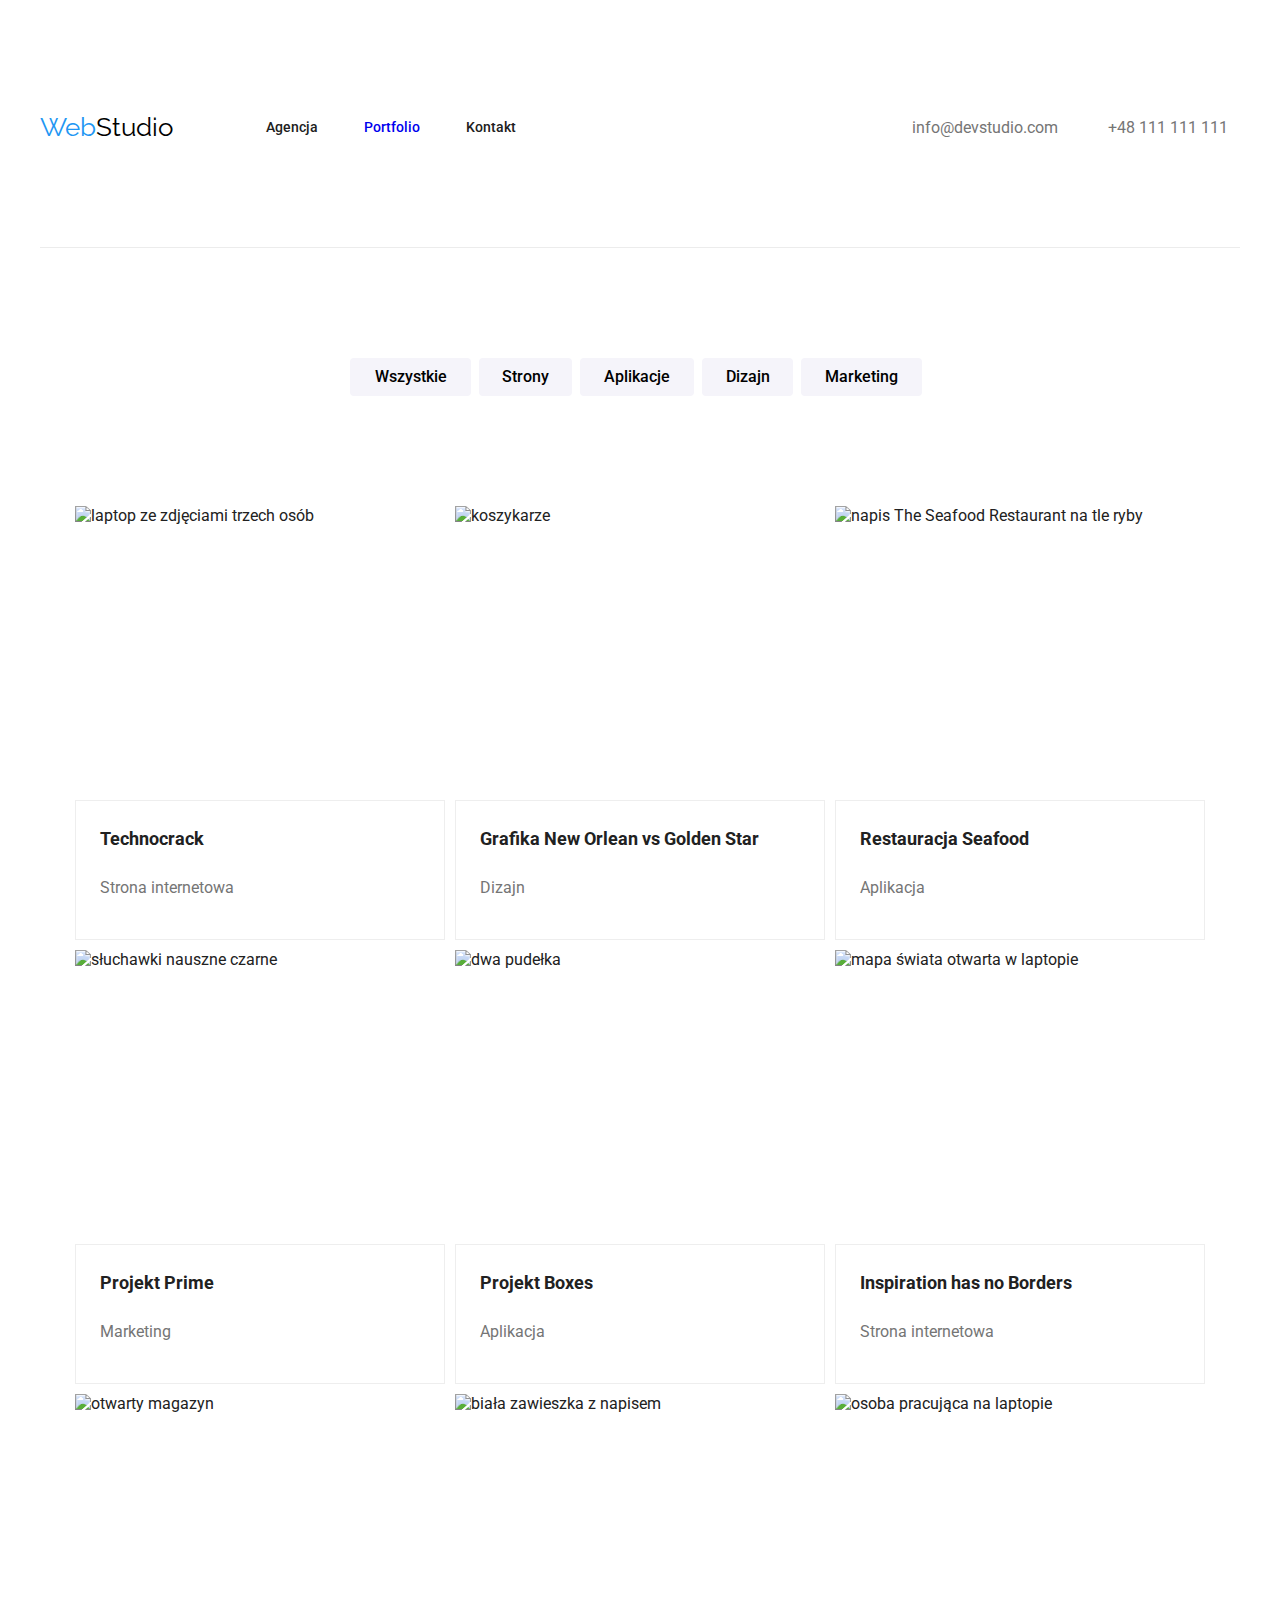
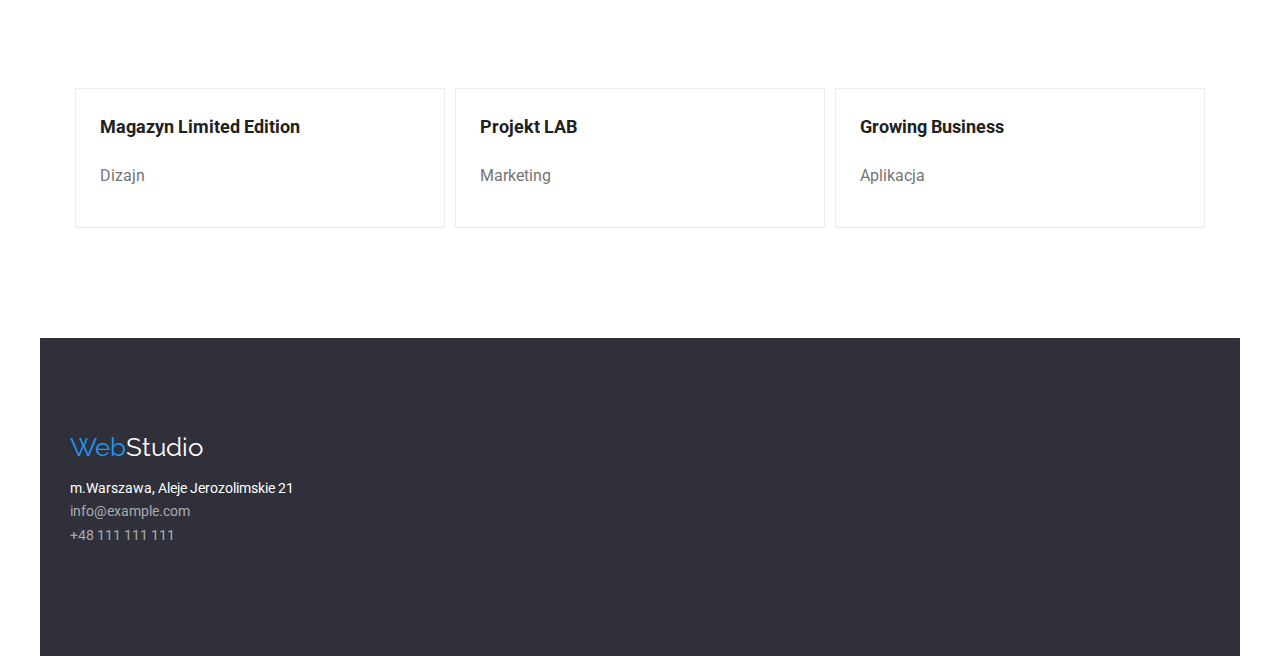
==== portfolio.html @ fbffecd2 "29.05" ====
<!DOCTYPE html>
<html lang="en">
  <head>
    <meta charset="UTF-8" />
    <meta http-equiv="X-UA-Compatible" content="IE=edge" />
    <meta name="viewport" content="width=device-width, initial-scale=1.0" />
    <link rel="stylesheet" href="node_modules/modern-normalize/modern-normalize.css">
    <link rel="preconnect" href="https://fonts.googleapis.com" />
    <link rel="preconnect" href="https://fonts.gstatic.com" crossorigin />
    <link
      href="https://fonts.googleapis.com/css2?family=Raleway:wght@700&family=Roboto:wght@400;500;700;900&display=swap"
      rel="stylesheet"
    />
    <link rel="stylesheet" href="./css/styles.css" />
    <title>Portfolio</title>
  </head>
  <body>
    <header class="header container section">
      <nav class="navigation">
        <a href="index.html" class="logotype link"><span class="highlight">Web</span>Studio</a>
        <ul class="navigation-items">
          <li class="navigation-item"><a href="" class="link">Agencja</a></li>
          <li class="navigation-item"><a href="portfolio.html" class="link">Portfolio</a></li>
          <li class="navigation-item"><a href="" class="link">Kontakt</a></li>
        </ul>
      </nav>
      <ul class="header-contact">
        <li class="contact-item1"><a href="mailto:info@devstudio.com" class="link contact">info@devstudio.com</a></li>
        <li class="contact-item2"><a href="tel:+48111111111" class="link contact">+48 111 111 111</a></li>
      </ul>
    </header>
    <section class="container section">
      <ul class="filter">
        <li><button class="filter-button filter1" type="button">Wszystkie</button></li>
        <li><button class="filter-button filter2" type="button">Strony</button></li>
        <li><button class="filter-button filter3" type="button">Aplikacje</button></li>
        <li><button class="filter-button filter4" type="button">Dizajn</button></li>
        <li><button class="filter-button filter5" type="button">Marketing</button></li>
      </ul>
    </section>
    <section class="offer container">
      <ul class="offer-class">
        <li class="offer-class-item">
          <figure class="offer-class-img">
            <img class="offer-image"
              src="https://raw.githubusercontent.com/LuizaRaczylo/goit-markup-hw-02/main/images/people.jpg"
              alt="laptop ze zdjęciami trzech osób"
              width="370"
              height="294"
            />
            <figcaption>
              <span class="offer-item">Technocrack</span>
              <p class="offer-category">Strona internetowa</p>
            </figcaption>
          </figure>
        </li>
        <li class="offer-class-item">
          <figure class="offer-class-img">
            <img class="offer-image"
              src="https://raw.githubusercontent.com/LuizaRaczylo/goit-markup-hw-02/main/images/basket.jpg"
              alt="koszykarze"
              width="370"
              height="294"
            />
            <figcaption>
              <span class="offer-item">Grafika New Orlean vs Golden Star</span>
              <p class="offer-category">Dizajn</p>
            </figcaption>
          </figure>
        </li>
        <li class="offer-class-item">
          <figure class="offer-class-img">
            <img class="offer-image"
              src="https://raw.githubusercontent.com/LuizaRaczylo/goit-markup-hw-02/main/images/seafood.jpg"
              alt="napis The Seafood Restaurant na tle ryby"
              width="370"
              height="294"
            />
            <figcaption>
              <span class="offer-item">Restauracja Seafood</span>
              <p class="offer-category">Aplikacja</p>
            </figcaption>
          </figure>
        </li>
        <li class="offer-class-item">
          <figure class="offer-class-img">
            <img class="offer-image"
              src="https://raw.githubusercontent.com/LuizaRaczylo/goit-markup-hw-02/main/images/prime.jpg"
              alt="słuchawki nauszne czarne"
              width="370"
              height="294"
            />
            <figcaption>
              <span class="offer-item">Projekt Prime</span>
              <p class="offer-category">Marketing</p>
            </figcaption>
          </figure>
        </li>
        <li class="offer-class-item">
          <figure class="offer-class-img">
            <img class="offer-image"
              src="https://raw.githubusercontent.com/LuizaRaczylo/goit-markup-hw-02/main/images/boxes.jpg"
              alt="dwa pudełka"
              width="370"
              height="294"
            />
            <figcaption>
              <span class="offer-item">Projekt Boxes</span>
              <p class="offer-category">Aplikacja</p>
            </figcaption>
          </figure>
        </li>
        <li class="offer-class-item">
          <figure class="offer-class-img">
            <img class="offer-image"
              src="https://raw.githubusercontent.com/LuizaRaczylo/goit-markup-hw-02/main/images/map.jpg"
              alt="mapa świata otwarta w laptopie"
              width="370"
              height="294"
            />
            <figcaption>
              <span class="offer-item">Inspiration has no Borders</span>
              <p class="offer-category">Strona internetowa</p>
            </figcaption>
          </figure>
        </li>
        <li class="offer-class-item">
          <figure class="offer-class-img">
            <img class="offer-image"
              src="https://raw.githubusercontent.com/LuizaRaczylo/goit-markup-hw-02/main/images/magazyn.jpg"
              alt="otwarty magazyn"
              width="370"
              height="294"
            />
            <figcaption>
              <span class="offer-item">Magazyn Limited Edition</span>
              <p class="offer-category">Dizajn</p>
            </figcaption>
          </figure>
        </li>
        <li class="offer-class-item">
          <figure class="offer-class-img">
            <img class="offer-image"
              src="https://raw.githubusercontent.com/LuizaRaczylo/goit-markup-hw-02/main/images/lab.jpg"
              alt="biała zawieszka z napisem"
              width="370"
              height="294"
            />
            <figcaption>
              <span class="offer-item">Projekt LAB</span>
              <p class="offer-category">Marketing</p>
            </figcaption>
          </figure>
        </li>
        <li class="offer-class-item">
          <figure class="offer-class-img">
            <img class="offer-image"
              src="https://raw.githubusercontent.com/LuizaRaczylo/goit-markup-hw-02/main/images/laptop.jpg"
              alt="osoba pracująca na laptopie"
              width="370"
              height="294"
            />
            <figcaption>
              <span class="offer-item">Growing Business</span>
              <p class="offer-category">Aplikacja</p>
            </figcaption>
          </figure>
        </li>
      </ul>
    </section>

   <footer class="footer container section">
      <a href="index.html" class="footer-link"><span class="highlight">Web</span>Studio</a>
      <address class="footer-address">
        <ul>
          <li>m.Warszawa, Aleje Jerozolimskie 21</li>
          <li><a href="mailto:info@example.com" class="link">info@example.com</a></li>
          <li><a href="tel:+48111111111" class="link">+48 111 111 111</a></li>
        </ul>
      </address>
    </footer>
  </body>
</html>
---- css/styles.css ----
*,
*::before,
*::after {
    box-sizing: border-box;
}
body {
    font-family: 'Roboto', sans-serif;
    font-weight: 400, 500, 700, 900;
    color:#212121;
}
:root {
    --brand-color: #2196F3;
    --detail-color: #757575;
    --bright-color: #FFFFFF;
    --body-color: #2F303A;
    --detail-font: 14px;
    --subject-font: 16px;
}
h1, h2, h3, {
    margin: 0;
    padding: 0;
}
ul {
    padding: 0;
}
.container {
    width: 1200px;
    margin: 0 auto;
}
.section {
    padding-top: 94px;
    padding-bottom: 94px;
}
.header {
    display: flex;
    background: var(--bright-color);
    border-bottom: 1px solid #ECECEC;
}
.header .navigation {
    display: flex;
    align-items: center;
    justify-content: space-between;
}
.header-contact {
    display: flex; 
    align-items: center;
    margin-left: auto;
    margin-right: 12px;
}
.contact-item1 {
    margin-right: 50px;
}
.logotype, .footer-link {
    font-family: 'Raleway', sans-serif;
    font-size: 26px;
    line-height: 1.19;
}
.logotype {
    color: #000000;
    margin-right: 93px;
}
.highlight {
    color: var(--brand-color);
}
.footer-link {
    color: var(--bright-color);
}
ul {
    list-style-type: none;
}
.link, .footer-link {
    text-decoration: none;
}
.navigation-items {
    font-weight: 500;
    font-size: var(--detail-font);
    line-height: 1.14;
    display: flex;
    justify-content: space-between;
}
.navigation-item {
    margin-right: 46px;
}
.navigation-items .link:visited {
    color:#212121;
}
.link:hover,
.link:focus,
.footer-link:hover,
.footer-link:focus,
.footer-address .link:hover,
.footer-address .link:focus,
.navigation-items .link:hover,
.navigation-items .link:focus {
    color: var(--brand-color);
}
.footer-address .link,
.footer-address .link:visited {
    color: #FFFFFF99;
}
.contact,
.contact .link:visited {
    color: var(--detail-color);
}
.head {
    background-color: var(--body-color);
    display: flex;
    flex-direction: column;
    justify-content: center;
    align-items: center;
}
.head-title {
    font-size: 44px;
    line-height: 1.36;
    text-shadow: 0px 4px 4px 0px #000000 25%;
    max-width: 600px;
    text-align: center;
}
.head> .head-button,
.head>.head-button:active {
    background-color: var(--brand-color);
    width: 200px;
    height: 50px;
    font-size: var(--subject-font);
    font-weight: 700;
    line-height: 1.875;
    border: none;
    border-radius: 4px;
}
.head-title, .head-button {
    color: var(--bright-color);
}
/* lorem ipsum */
.contents-title {
    font-size: var(--detail-font);
    line-height: 1.14;
}
.contents-text {
    color: var(--detail-color);
    font-size: var(--detail-font);
    line-height: 1.71;
}
.contents-items {
    display: flex;
    justify-content: center;
    align-items: center;
    padding-left: 30px;
    padding-right: 30px;
}
.contents-items li {
    width: 270px;
    margin-right: 15px;
    margin-left: 15px;
}
/* czym się zajmujemy */
.expansion-title, .team-title {
    font-size: 36px;
    line-height: 1.16;
    display: flex;
    justify-content: center;
}
.expansion-img {
    display: flex;
    justify-content: space-evenly;
}
/* nasz zespół */
.team {
    background-color: #F5F4FA;
}
.team-name {
    font-size: var(--subject-font);
    line-height: 1.17;
    text-align: center;
}
.team-name-line1 {
    color: #212121;
    font-weight: 500;
    padding-top: 30px;
}
.team-name-line2 {
    color: var(--detail-color);
    font-size: var(--subject-font);
    padding-bottom: 30px;
}
.team-item {
    margin: 0;
    width: 270px;
    background-color: #FFFFFF;
    border-bottom-right-radius: 4px;
    border-bottom-left-radius: 4px;
    box-shadow: 0px 2px rgba(0, 0, 0, 0.2), 0px 1px rgba(0, 0, 0, 0.14), 0px 1px rgba(0, 0, 0, 0.12)
}
.team-image {
    display: block;
}
.team-items {
    display: flex;
    justify-content: space-evenly;
    margin-left: 15px;
    margin-right: 15px;
}
.team-items li {
    width: 270px;
}
/* stopka*/
.footer {
    background-color: var(--body-color);
}
.footer-address {
    color: var(--bright-color);
    font-style: normal;
    font-size: var(--detail-font);
    line-height: 1.71;
    margin-left: 30px;
}
.footer-link {
    margin-left: 30px;
}
/* portfolio - przyciski z filtrami*/
.filter-button {
    background-color: #F5F4FA;
    font-family: Roboto;
    font-size: var(--subject-font);
    font-weight: 500;
    border: none;
    padding: 6px 22px;
    cursor: pointer;
    background: #F5F4FA;
    border-radius: 4px;
    line-height: 1.6;
}
.filter {
    display: flex;
    justify-content: center;
}
.filter1, .filter5 {
    width: 121px;
    margin-right: 8px;
}
.filter2 {
    width: 93px;
    margin-right: 8px;
}
.filter3 {
    width: 114px;
    margin-right: 8px;
}
.filter4 {
    width: 91px;
    margin-right: 8px;
}
[type=button]:hover,
[type=button]:active {
    background-color: var(--brand-color);
    color: var(--bright-color);
    background: var(--brand-color);
    box-shadow: 0px 3px 1px rgba(0, 0, 0, 0.1), 0px 1px 2px rgba(0, 0, 0, 0.08),
        0px 2px 2px rgba(0, 0, 0, 0.12);
    border-radius: 4px;
    cursor: pointer;
}
/*sitka z ofertą*/
.offer {
    padding-bottom: 94px;
}
.offer-item {
    color: #212121;
    font-weight: 700;
    font-size: 18px;
    line-height: 2;
}
.offer-class {
    display: flex;
    justify-content: center;
    align-content: center;
    flex-wrap: wrap;
    margin-left: -10px;
    margin-top: -10px;
}
.offer-class-item {
    width: 370px;    
    margin-left: 10px;
    margin-top: 10px;

}
.offer-class-img {
    margin: 0;
}
.offer-category {
    color: var(--detail-color);
    font-size: var(--subject-font);
    line-height: 1.875;
}
.offer-image{
    display: block;
}
.offer-class-img figcaption {
    padding: 20px 24px;
    border: 1px solid #EEEEEE;
}
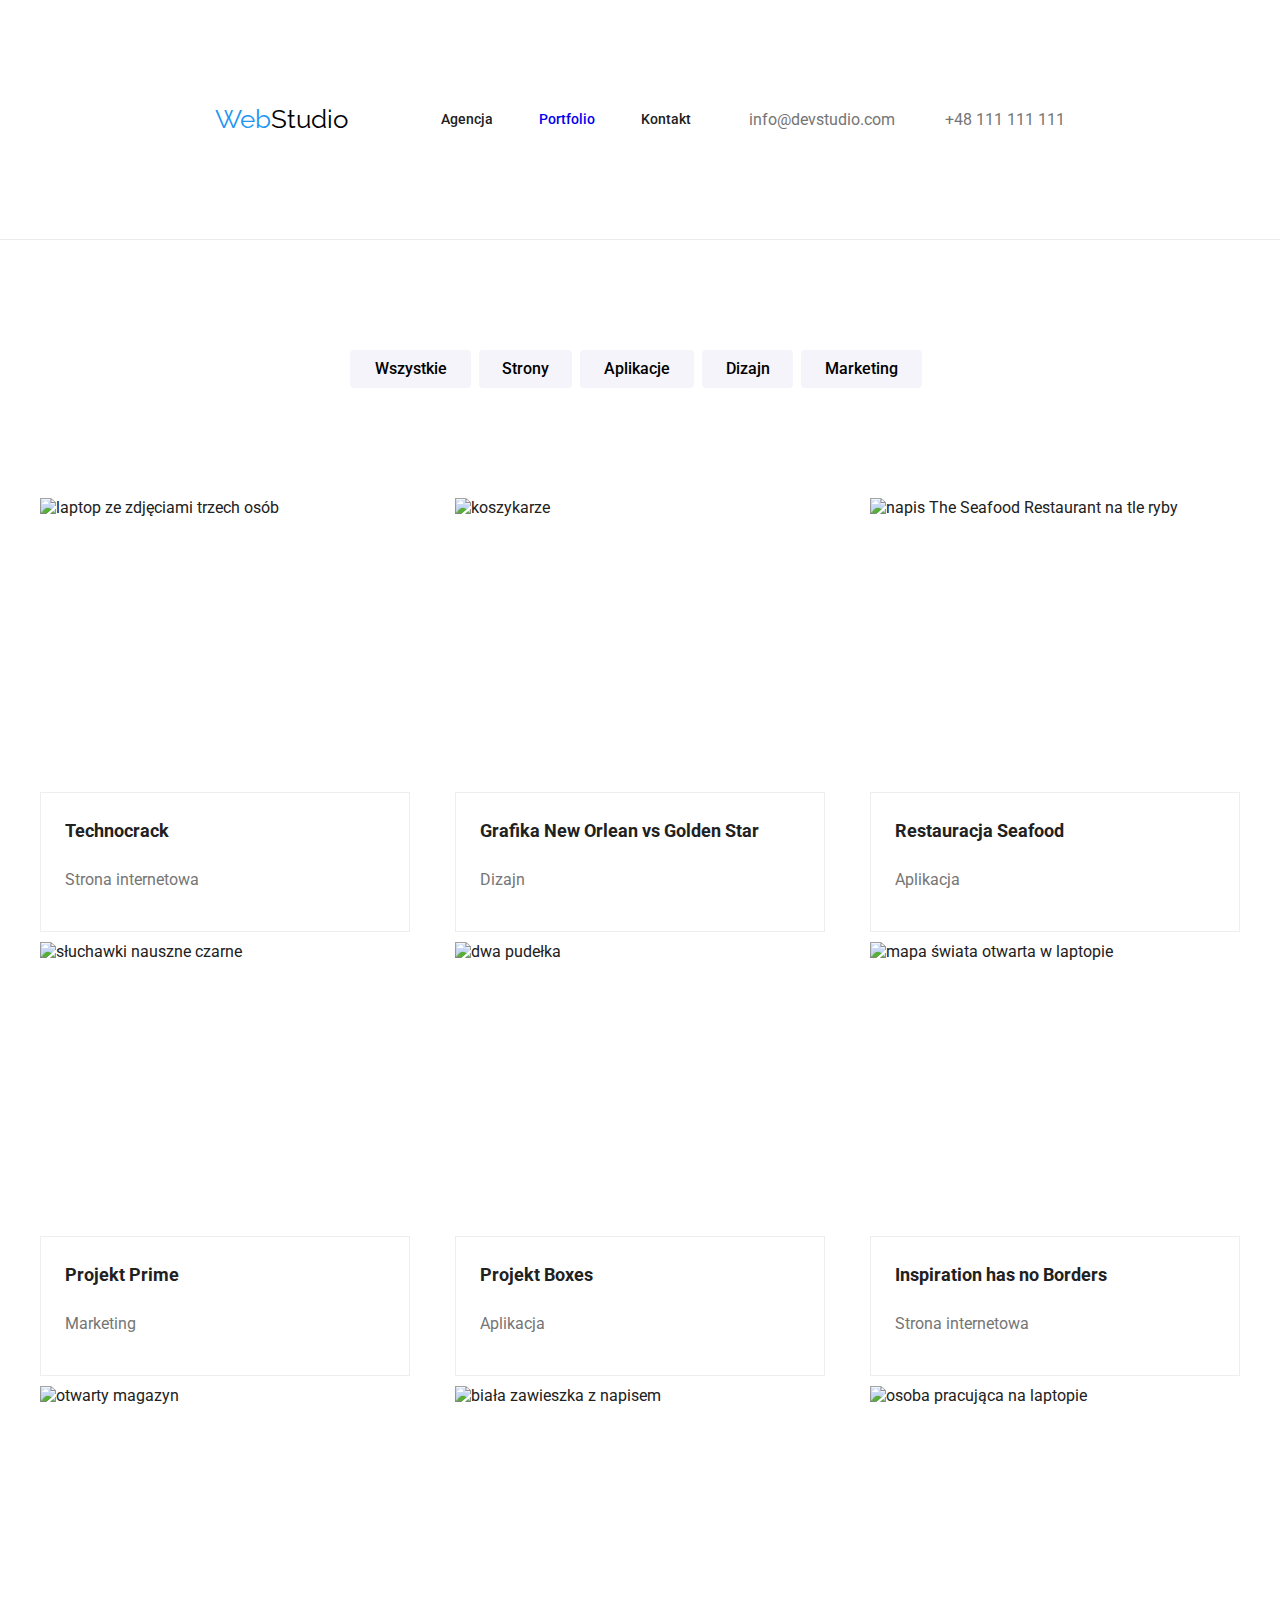
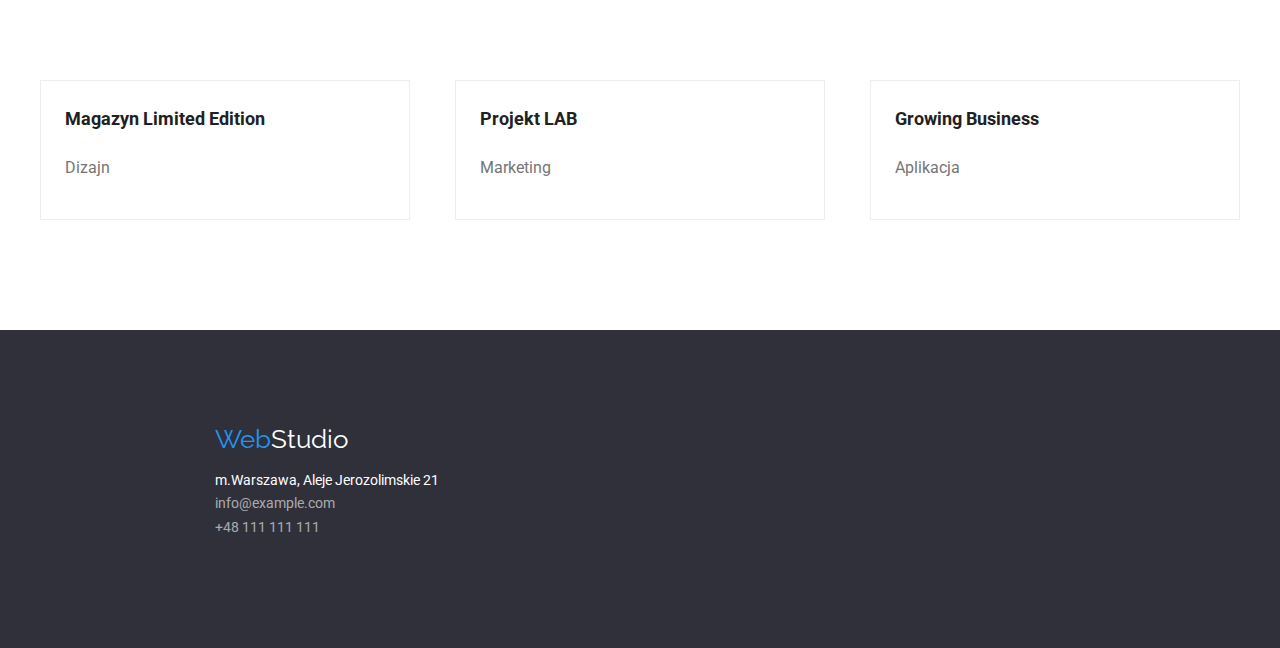
==== commit 7b037d5d: "poprawki 31.05" ====
--- a/portfolio.html
+++ b/portfolio.html
@@ -15,7 +15,7 @@
     <title>Portfolio</title>
   </head>
   <body>
-    <header class="header container section">
+    <header class="header section">
       <nav class="navigation">
         <a href="index.html" class="logotype link"><span class="highlight">Web</span>Studio</a>
         <ul class="navigation-items">
@@ -169,7 +169,7 @@
       </ul>
     </section>
 
-   <footer class="footer container section">
+   <footer class="footer section">
       <a href="index.html" class="footer-link"><span class="highlight">Web</span>Studio</a>
       <address class="footer-address">
         <ul>
--- a/css/styles.css
+++ b/css/styles.css
@@ -5,8 +5,8 @@
 }
 body {
     font-family: 'Roboto', sans-serif;
-    font-weight: 400, 500, 700, 900;
     color:#212121;
+    margin: 0;
 }
 :root {
     --brand-color: #2196F3;
@@ -24,7 +24,7 @@
     padding: 0;
 }
 .container {
-    width: 1200px;
+    max-width: 1200px;
     margin: 0 auto;
 }
 .section {
@@ -39,13 +39,13 @@
 .header .navigation {
     display: flex;
     align-items: center;
-    justify-content: space-between;
+    margin-left: 215px;
 }
 .header-contact {
-    display: flex; 
+    display: flex;
     align-items: center;
     margin-left: auto;
-    margin-right: 12px;
+    margin-right: 215px;
 }
 .contact-item1 {
     margin-right: 50px;
@@ -102,6 +102,7 @@
 .contact .link:visited {
     color: var(--detail-color);
 }
+/* banner */
 .head {
     background-color: var(--body-color);
     display: flex;
@@ -131,6 +132,9 @@
     color: var(--bright-color);
 }
 /* lorem ipsum */
+.contents {
+    padding-bottom: 0;
+}
 .contents-title {
     font-size: var(--detail-font);
     line-height: 1.14;
@@ -161,7 +165,7 @@
 }
 .expansion-img {
     display: flex;
-    justify-content: space-evenly;
+    justify-content: space-between;
 }
 /* nasz zespół */
 .team {
@@ -176,6 +180,7 @@
     color: #212121;
     font-weight: 500;
     padding-top: 30px;
+    margin-top: 0;
 }
 .team-name-line2 {
     color: var(--detail-color);
@@ -195,9 +200,7 @@
 }
 .team-items {
     display: flex;
-    justify-content: space-evenly;
-    margin-left: 15px;
-    margin-right: 15px;
+    justify-content: space-between;
 }
 .team-items li {
     width: 270px;
@@ -211,10 +214,10 @@
     font-style: normal;
     font-size: var(--detail-font);
     line-height: 1.71;
-    margin-left: 30px;
+    margin-left: 215px;
 }
 .footer-link {
-    margin-left: 30px;
+    margin-left: 215px;
 }
 /* portfolio - przyciski z filtrami*/
 .filter-button {
@@ -271,15 +274,13 @@
 }
 .offer-class {
     display: flex;
-    justify-content: center;
+    justify-content: space-between;
     align-content: center;
     flex-wrap: wrap;
-    margin-left: -10px;
     margin-top: -10px;
 }
 .offer-class-item {
     width: 370px;    
-    margin-left: 10px;
     margin-top: 10px;
 
 }
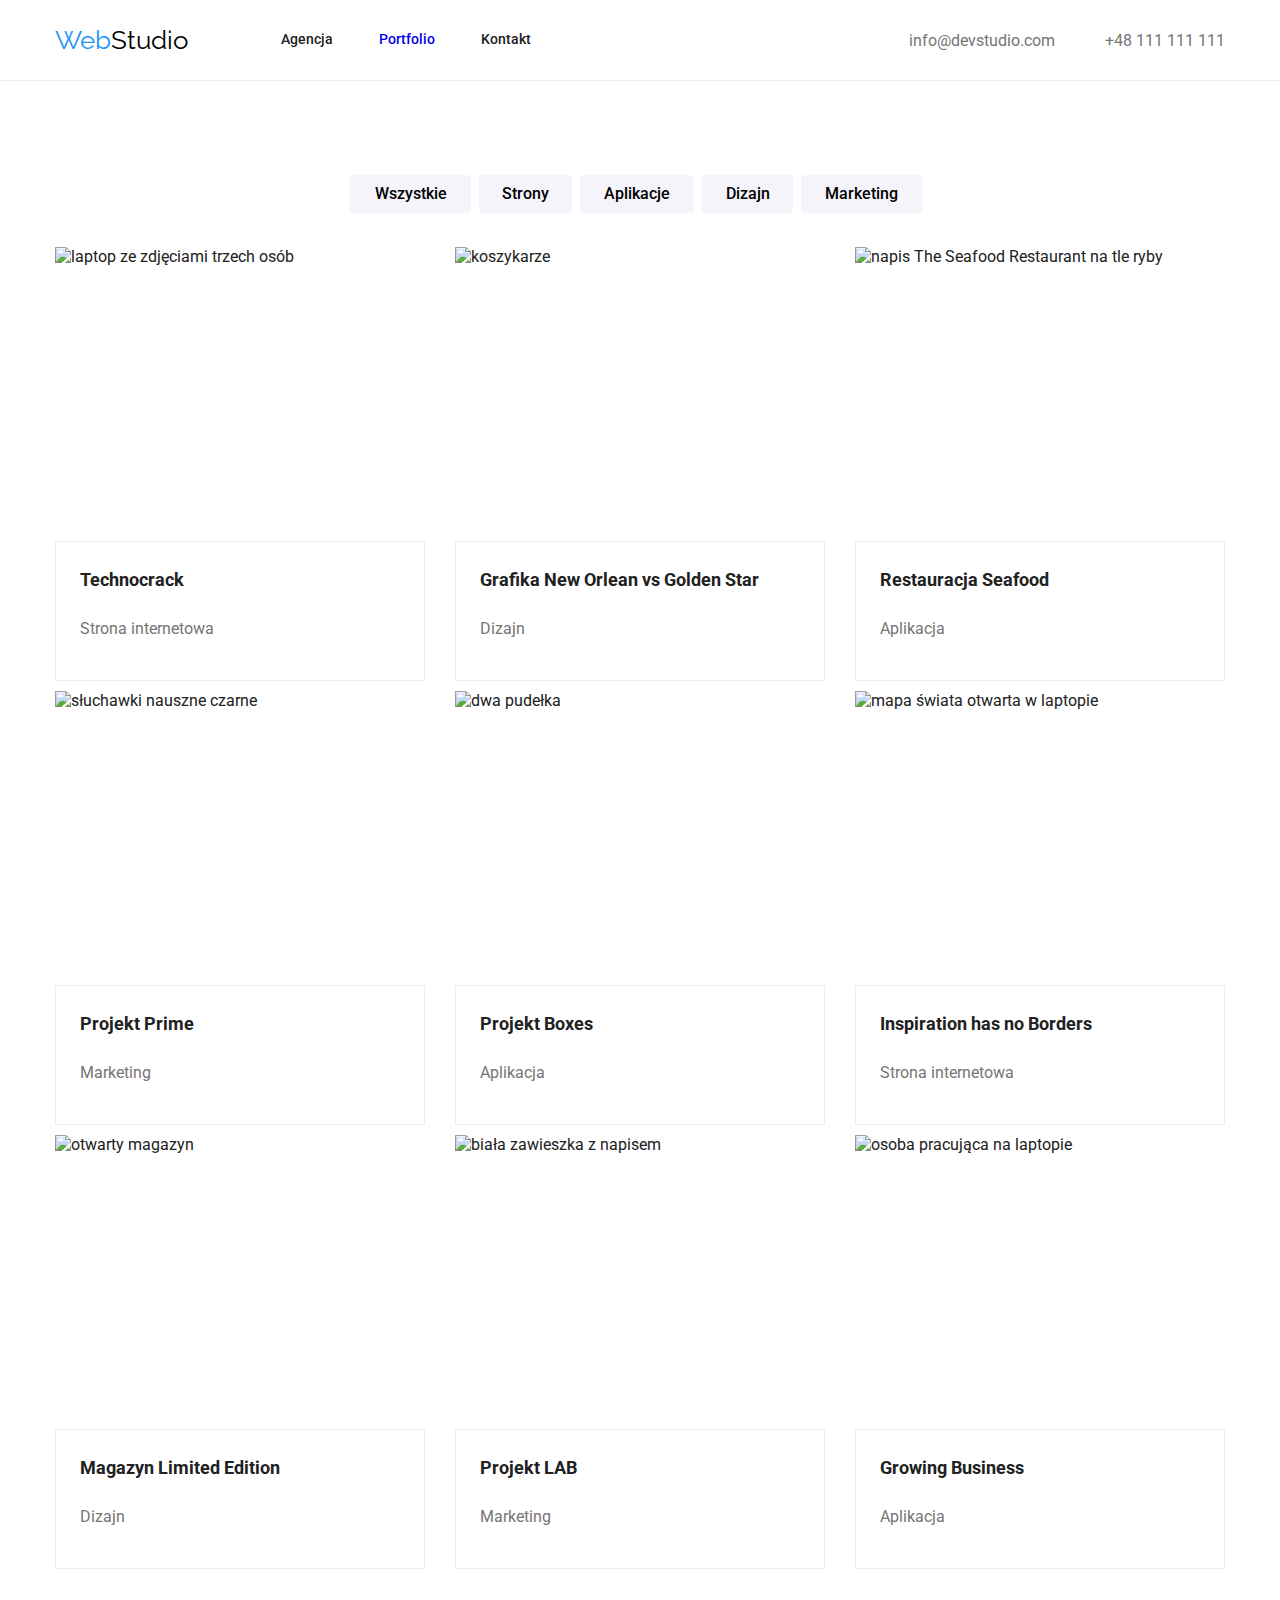
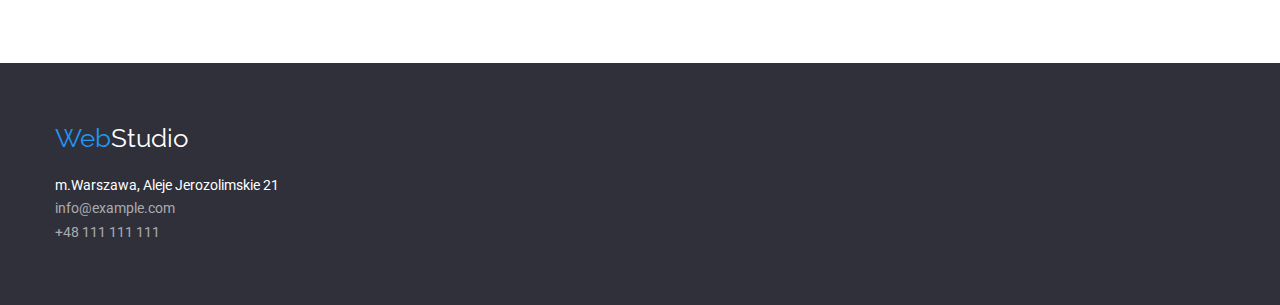
==== commit f996a1d9: "poprawki 02.06" ====
--- a/portfolio.html
+++ b/portfolio.html
@@ -15,7 +15,8 @@
     <title>Portfolio</title>
   </head>
   <body>
-    <header class="header section">
+    <header class="header">
+      <div class="container header-section">
       <nav class="navigation">
         <a href="index.html" class="logotype link"><span class="highlight">Web</span>Studio</a>
         <ul class="navigation-items">
@@ -28,8 +29,9 @@
         <li class="contact-item1"><a href="mailto:info@devstudio.com" class="link contact">info@devstudio.com</a></li>
         <li class="contact-item2"><a href="tel:+48111111111" class="link contact">+48 111 111 111</a></li>
       </ul>
+      </div>
     </header>
-    <section class="container section">
+    <section class="container">
       <ul class="filter">
         <li><button class="filter-button filter1" type="button">Wszystkie</button></li>
         <li><button class="filter-button filter2" type="button">Strony</button></li>
@@ -169,7 +171,8 @@
       </ul>
     </section>
 
-   <footer class="footer section">
+   <footer class="footer">
+     <div class="container footer-section">
       <a href="index.html" class="footer-link"><span class="highlight">Web</span>Studio</a>
       <address class="footer-address">
         <ul>
@@ -178,6 +181,7 @@
           <li><a href="tel:+48111111111" class="link">+48 111 111 111</a></li>
         </ul>
       </address>
+      </div>
     </footer>
   </body>
 </html>
--- a/css/styles.css
+++ b/css/styles.css
@@ -16,36 +16,43 @@
     --detail-font: 14px;
     --subject-font: 16px;
 }
-h1, h2, h3, {
-    margin: 0;
-    padding: 0;
-}
 ul {
+    margin: 0;
     padding: 0;
 }
 .container {
     max-width: 1200px;
     margin: 0 auto;
+    padding-left: 15px;
+    padding-right: 15px;
 }
 .section {
     padding-top: 94px;
     padding-bottom: 94px;
 }
 .header {
-    display: flex;
+    margin-left: 0;
+}
+.header {
     background: var(--bright-color);
     border-bottom: 1px solid #ECECEC;
 }
-.header .navigation {
-    display: flex;
-    align-items: center;
-    margin-left: 215px;
+.header-section {
+    display: flex;
+    align-items: center;
+    justify-content: center;
+    height: 80px;
+}
+.navigation {
+    display: flex;
+    align-items: center;
 }
 .header-contact {
     display: flex;
     align-items: center;
+    justify-content: flex-end;
     margin-left: auto;
-    margin-right: 215px;
+
 }
 .contact-item1 {
     margin-right: 50px;
@@ -116,6 +123,8 @@
     text-shadow: 0px 4px 4px 0px #000000 25%;
     max-width: 600px;
     text-align: center;
+    margin: 0;
+    padding-top: 200px;
 }
 .head> .head-button,
 .head>.head-button:active {
@@ -127,6 +136,8 @@
     line-height: 1.875;
     border: none;
     border-radius: 4px;
+    margin-top: 30px;
+    margin-bottom: 200px;
 }
 .head-title, .head-button {
     color: var(--bright-color);
@@ -148,8 +159,6 @@
     display: flex;
     justify-content: center;
     align-items: center;
-    padding-left: 30px;
-    padding-right: 30px;
 }
 .contents-items li {
     width: 270px;
@@ -162,6 +171,8 @@
     line-height: 1.16;
     display: flex;
     justify-content: center;
+    margin: 0;
+    padding-bottom: 50px;
 }
 .expansion-img {
     display: flex;
@@ -214,10 +225,14 @@
     font-style: normal;
     font-size: var(--detail-font);
     line-height: 1.71;
-    margin-left: 215px;
-}
-.footer-link {
-    margin-left: 215px;
+    padding-top: 20px;
+
+}
+.footer-section {
+    padding-top: 60px;
+    padding-bottom: 60px;
+    margin-left: auto;
+
 }
 /* portfolio - przyciski z filtrami*/
 .filter-button {
@@ -235,6 +250,8 @@
 .filter {
     display: flex;
     justify-content: center;
+    padding-top: 94px;
+    padding-bottom: 34px;
 }
 .filter1, .filter5 {
     width: 121px;
